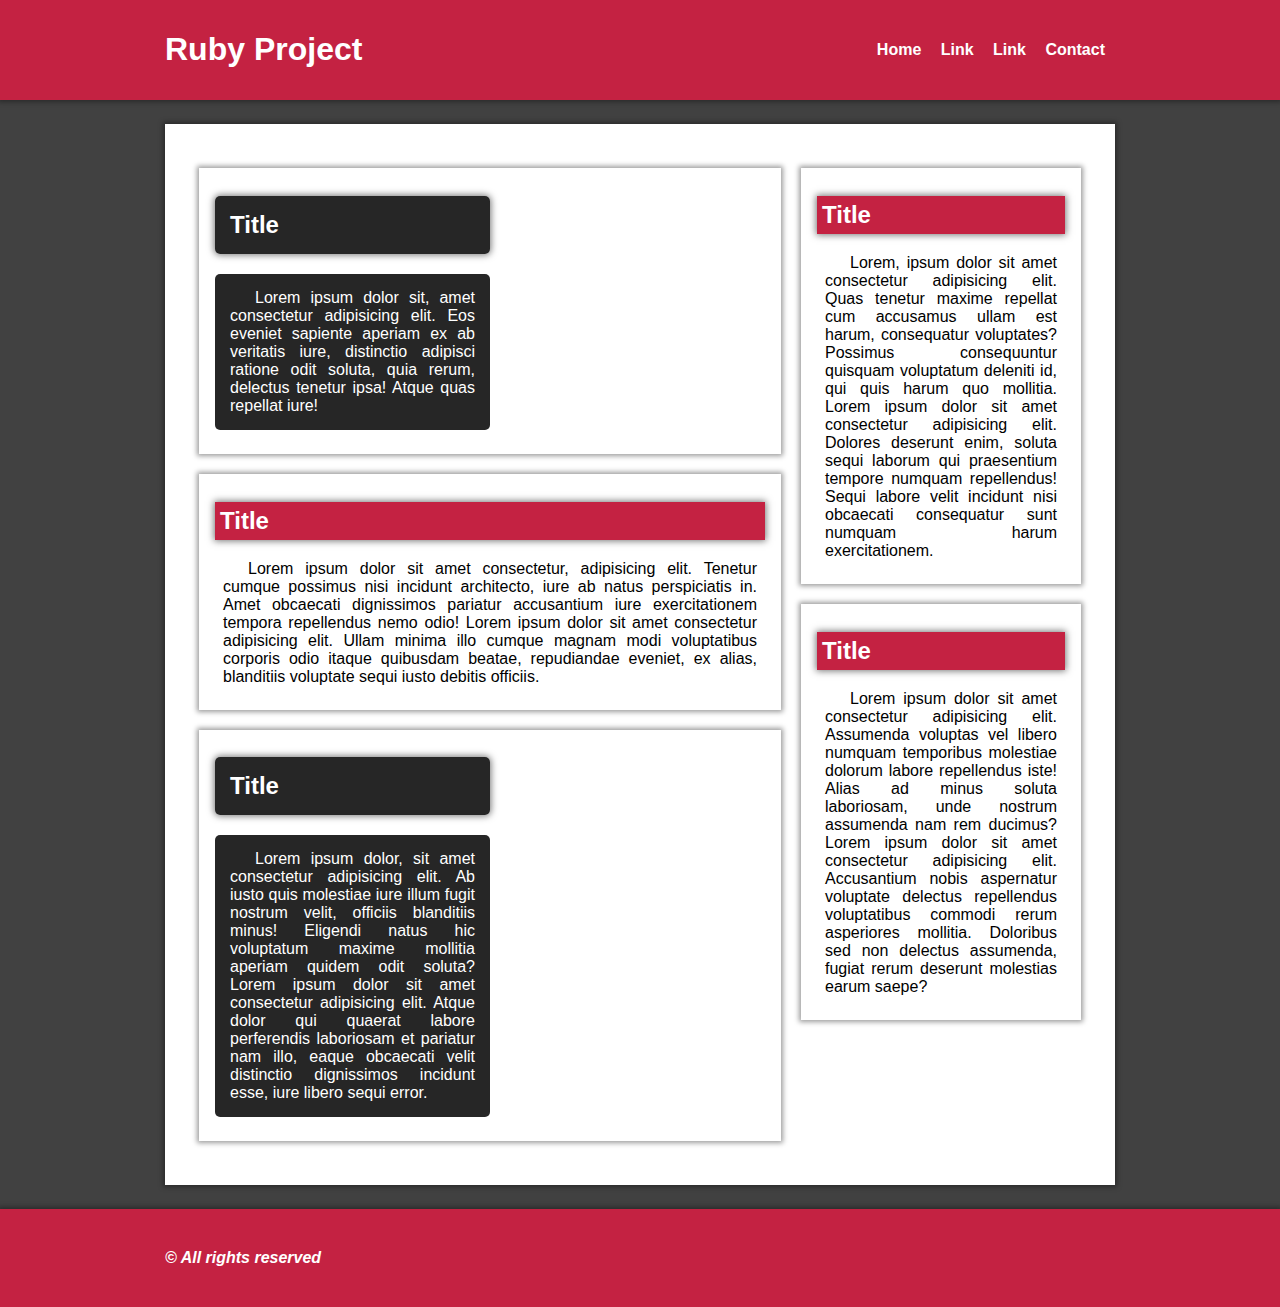
==== index.html @ 48d64310 "initial commit" ====
<!DOCTYPE html>
<html lang="en">
<head>
    <meta charset="UTF-8">
    <meta http-equiv="X-UA-Compatible" content="IE=edge">
    <meta name="viewport" content="width=device-width, initial-scale=1.0">
    <title>Ruby Project</title>
    <link rel="stylesheet" href="style.css">
    <script src="script.js" defer></script>
</head>
<body>
    <header>
        <div class="flex">
            <h1 class="main-title">Ruby Project</h1>
            <nav class="navbar">
                <a href="#">Home</a>
                <a href="#">Link</a>
                <a href="#">Link</a>
                <a href="#">Contact</a>
            </nav>
        </div>
    </header>

    <main class="container">
        <div class="main-column">
            <section class="box parallax">
                <h2>Title</h2>
                <p>Lorem ipsum dolor sit, amet consectetur adipisicing elit. Eos eveniet sapiente aperiam ex ab veritatis iure, distinctio adipisci ratione odit soluta, quia rerum, delectus tenetur ipsa! Atque quas repellat iure!</p>
            </section>
    
            <section class="box">
                <h2>Title</h2>
                <p>Lorem ipsum dolor sit amet consectetur, adipisicing elit. Tenetur cumque possimus nisi incidunt architecto, iure ab natus perspiciatis in. Amet obcaecati dignissimos pariatur accusantium iure exercitationem tempora repellendus nemo odio! Lorem ipsum dolor sit amet consectetur adipisicing elit. Ullam minima illo cumque magnam modi voluptatibus corporis odio itaque quibusdam beatae, repudiandae eveniet, ex alias, blanditiis voluptate sequi iusto debitis officiis.</p>
            </section>
    
            <section class="box parallax">
                <h2>Title</h2>
                <p>Lorem ipsum dolor, sit amet consectetur adipisicing elit. Ab iusto quis molestiae iure illum fugit nostrum velit, officiis blanditiis minus! Eligendi natus hic voluptatum maxime mollitia aperiam quidem odit soluta? Lorem ipsum dolor sit amet consectetur adipisicing elit. Atque dolor qui quaerat labore perferendis laboriosam et pariatur nam illo, eaque obcaecati velit distinctio dignissimos incidunt esse, iure libero sequi error.</p>
            </section>
        </div>
        <div class="side-column">
            <section class="box">
                <h2>Title</h2>
                <p>Lorem, ipsum dolor sit amet consectetur adipisicing elit. Quas tenetur maxime repellat cum accusamus ullam est harum, consequatur voluptates? Possimus consequuntur quisquam voluptatum deleniti id, qui quis harum quo mollitia. Lorem ipsum dolor sit amet consectetur adipisicing elit. Dolores deserunt enim, soluta sequi laborum qui praesentium tempore numquam repellendus! Sequi labore velit incidunt nisi obcaecati consequatur sunt numquam harum exercitationem.</p>
            </section>
            <section class="box">
                <h2>Title</h2>
                <p>Lorem ipsum dolor sit amet consectetur adipisicing elit. Assumenda voluptas vel libero numquam temporibus molestiae dolorum labore repellendus iste! Alias ad minus soluta laboriosam, unde nostrum assumenda nam rem ducimus? Lorem ipsum dolor sit amet consectetur adipisicing elit. Accusantium nobis aspernatur voluptate delectus repellendus voluptatibus commodi rerum asperiores mollitia. Doloribus sed non delectus assumenda, fugiat rerum deserunt molestias earum saepe?</p>
            </section>
        </div>
    </main>

    <footer>
        <p>
            &copy; All rights reserved
        </p>
    </footer>
</body>
</html>
---- style.css ----
@charset "UTF-8";

:root{
    --prime-color: #c42242;
    --second-color: #f1395d;
    --third-color: #414141;
    --fourth-color: #e4bcbc;
    --background-color: #ffffff;
    --white-color: #ffffff;

    --max-width: 950px;
    --min-width: 360px;

    --shadow: 0px 0px 5px 2px #0000005b;
}

*{
    box-sizing: border-box;
}

body{
    font-family: Verdana, Geneva, Tahoma, sans-serif;
    text-align: justify;
    margin: auto;
    background-color: var(--third-color);
}

header, footer{
    background-color: var(--prime-color);
    color: var(--white-color);
}
.flex{
    display: flex;
    justify-content: space-between;
    align-items: center;
    width: var(--max-width);
    margin: auto;
}
header{
    padding: 10px 0;
    margin: auto;    
}
header h1{
    transition: 0.4s;
}
header h1:hover{
    transform: scale(1.13);
}

header, main, footer{
    box-shadow: 0px 0px 5px 2px #0000005b;
}
.container{
    width: var(--max-width);
    margin: 1.5rem auto;    
}

.parallax{
    background-image: url(https://images.pexels.com/photos/1887792/pexels-photo-1887792.jpeg?auto=compress&cs=tinysrgb&w=1260&h=750&dpr=2);
    background-size: cover;
    background-repeat: no-repeat;
    background-attachment: fixed;
    background-position: top;
}
.container .parallax *{
    color: white;
    background-color: #000000d9;
    padding: 15px;
    border-radius: 5px;
    width: 50%;
}

footer{
    font-style: italic;
    font-weight: bolder;
    padding: 40px;
    margin: auto;
}
footer p{
    width: var(--max-width);
    margin: auto;
}

.container{
    display: grid;
    grid-template-areas: "main-column side-column";
    grid-template-columns: 1fr 300px;

    padding: 1.5rem;
    background-color: var(--background-color);
}
.main-column{
    grid-area: main-column;
}
.side-column{
    grid-area: side-column;
}


.box{
    padding: 0.5rem 1rem;
    margin: 20px 10px;
    box-shadow: 0px 0px 5px 2px #00000063;
    transition: 0.5s;
}
.box p{
    text-indent: 25px;
    padding: 0 0.5rem;
}
.box h2{
    background-color: var(--prime-color);
    color: var(--white-color);
    padding: 5px;
    box-shadow: 0px 0px 7px 1px #00000089;
    transition: 0.5s;
}
.box h2:hover{
    background-color: var(--second-color);
}



.navbar a{
    color: var(--white-color);
    text-decoration: none;
    font-weight: bolder;
    padding: 10px;
    margin-left: -5px;
    transition: 0.3s;
}
.navbar a:hover{
    color: var(--prime-color);
    background-color: var(--white-color);
}


@media screen and(max-width: 700px) {
    
}
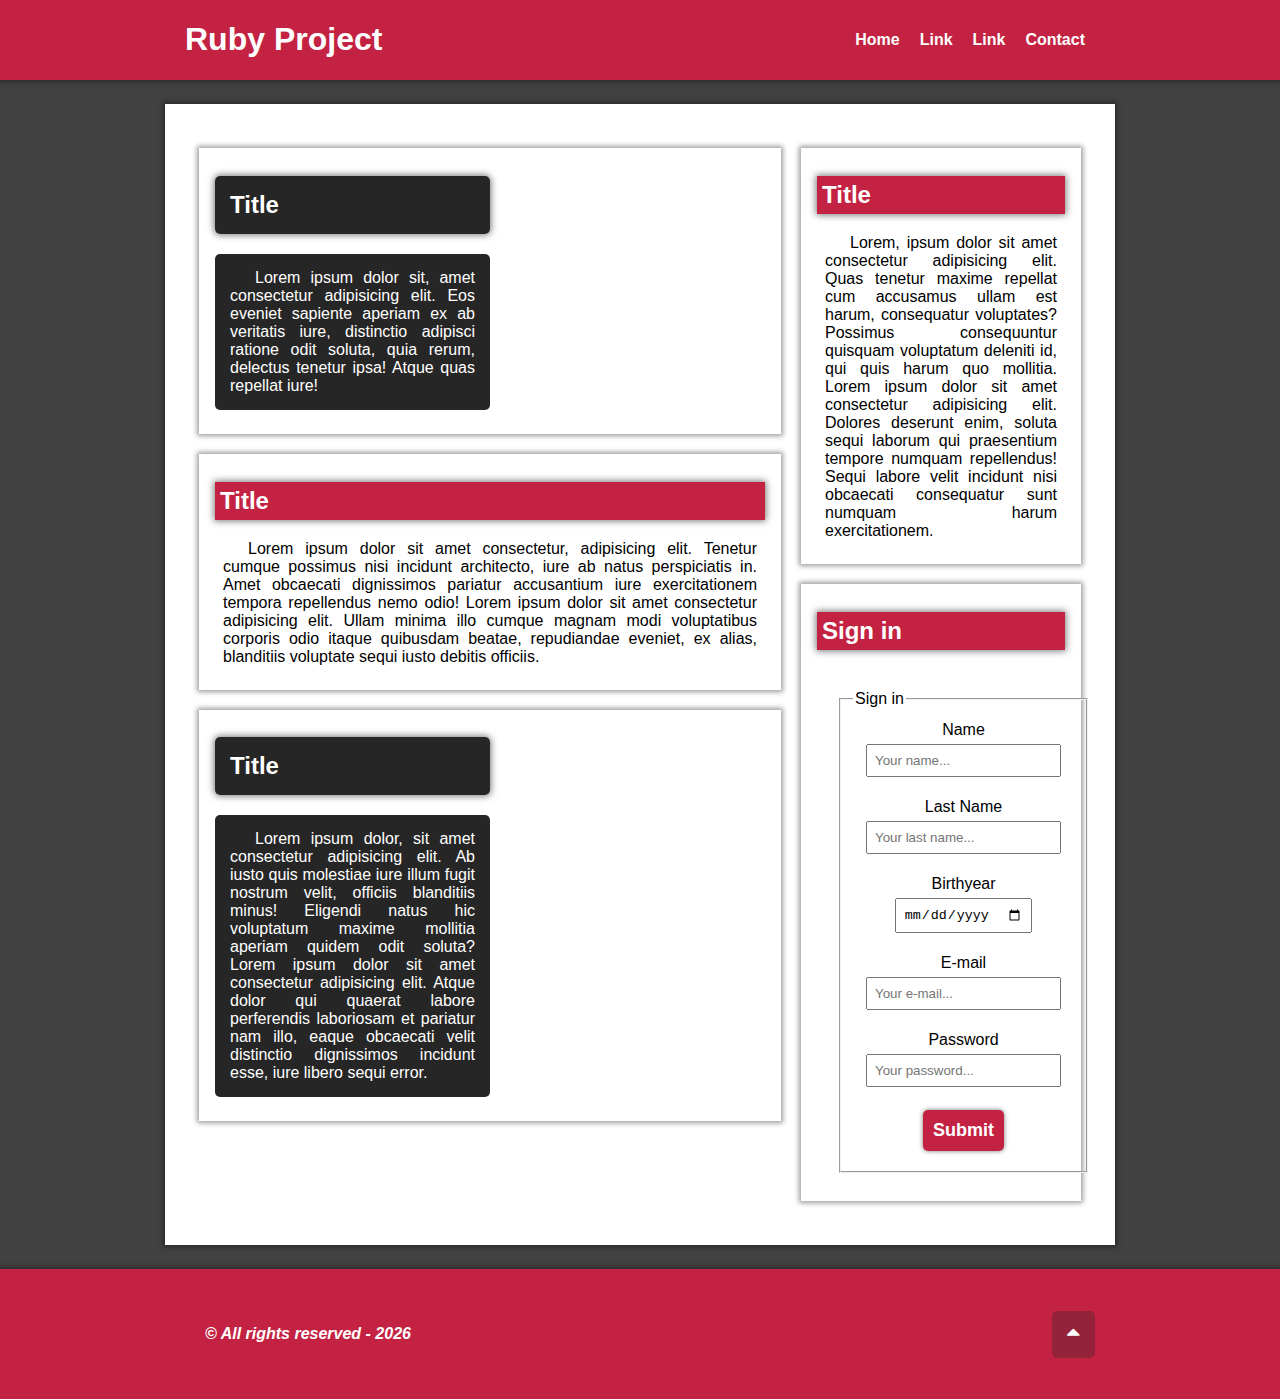
==== commit f5e54e5b: "updating files" ====
--- a/index.html
+++ b/index.html
@@ -6,13 +6,15 @@
     <meta name="viewport" content="width=device-width, initial-scale=1.0">
     <title>Ruby Project</title>
     <link rel="stylesheet" href="style.css">
+    <link rel="stylesheet" href="https://cdnjs.cloudflare.com/ajax/libs/font-awesome/4.7.0/css/font-awesome.min.css">
     <script src="script.js" defer></script>
 </head>
 <body>
-    <header>
+    <header id="top">
         <div class="flex">
             <h1 class="main-title">Ruby Project</h1>
             <nav class="navbar">
+                <a href="#" class="fa fa-bars icon"></a>
                 <a href="#">Home</a>
                 <a href="#">Link</a>
                 <a href="#">Link</a>
@@ -44,16 +46,39 @@
                 <p>Lorem, ipsum dolor sit amet consectetur adipisicing elit. Quas tenetur maxime repellat cum accusamus ullam est harum, consequatur voluptates? Possimus consequuntur quisquam voluptatum deleniti id, qui quis harum quo mollitia. Lorem ipsum dolor sit amet consectetur adipisicing elit. Dolores deserunt enim, soluta sequi laborum qui praesentium tempore numquam repellendus! Sequi labore velit incidunt nisi obcaecati consequatur sunt numquam harum exercitationem.</p>
             </section>
             <section class="box">
-                <h2>Title</h2>
-                <p>Lorem ipsum dolor sit amet consectetur adipisicing elit. Assumenda voluptas vel libero numquam temporibus molestiae dolorum labore repellendus iste! Alias ad minus soluta laboriosam, unde nostrum assumenda nam rem ducimus? Lorem ipsum dolor sit amet consectetur adipisicing elit. Accusantium nobis aspernatur voluptate delectus repellendus voluptatibus commodi rerum asperiores mollitia. Doloribus sed non delectus assumenda, fugiat rerum deserunt molestias earum saepe?</p>
+                <h2>Sign in</h2>
+                <form action="">
+                    <fieldset>
+                        <legend>Sign in</legend>
+                        <div>
+                            Name <input type="text" placeholder="Your name...">
+                        </div>
+                        <div>
+                            Last Name <input type="text" placeholder="Your last name...">
+                        </div>
+                        <div>
+                            Birthyear <input type="date">
+                        </div>
+                        <div>
+                            E-mail
+                            <input type="email" placeholder="Your e-mail...">
+                        </div>
+                        <div>
+                            Password
+                            <input type="password" placeholder="Your password..." minlength="5" maxlength="16">
+                        </div>
+                        <button type="submit" class="sign-in">Submit</button>
+                    </fieldset>
+                </form>
             </section>
         </div>
     </main>
 
     <footer>
-        <p>
-            &copy; All rights reserved
-        </p>
+        <div class="flex-footer">
+            <p>&copy; All rights reserved</p>
+            <a class="scroll-top fa fa-sort-asc" href="#top"></a>
+        </div>
     </footer>
 </body>
 </html>--- a/style.css
+++ b/style.css
@@ -5,6 +5,7 @@
     --second-color: #f1395d;
     --third-color: #414141;
     --fourth-color: #e4bcbc;
+    --fifth-color: #942239;
     --background-color: #ffffff;
     --white-color: #ffffff;
 
@@ -16,6 +17,10 @@
 
 *{
     box-sizing: border-box;
+}
+
+html{
+    scroll-behavior: smooth;
 }
 
 body{
@@ -33,11 +38,12 @@
     display: flex;
     justify-content: space-between;
     align-items: center;
-    width: var(--max-width);
+    max-width: var(--max-width);
+    min-width: var(--min-width);
     margin: auto;
+    padding: 0 20px;
 }
 header{
-    padding: 10px 0;
     margin: auto;    
 }
 header h1{
@@ -51,12 +57,13 @@
     box-shadow: 0px 0px 5px 2px #0000005b;
 }
 .container{
-    width: var(--max-width);
+    max-width: var(--max-width);
+    min-width: var(--min-width);
     margin: 1.5rem auto;    
 }
 
 .parallax{
-    background-image: url(https://images.pexels.com/photos/1887792/pexels-photo-1887792.jpeg?auto=compress&cs=tinysrgb&w=1260&h=750&dpr=2);
+    background-image: url();
     background-size: cover;
     background-repeat: no-repeat;
     background-attachment: fixed;
@@ -70,16 +77,42 @@
     width: 50%;
 }
 
+
+.flex-footer{
+    max-width: var(--max-width);
+    min-width: var(--min-width);
+
+    display: flex;
+    flex-direction: row;
+    justify-content: space-between;
+    align-items: center;
+
+    margin: auto;
+}
 footer{
     font-style: italic;
     font-weight: bolder;
-    padding: 40px;
-    margin: auto;
-}
-footer p{
-    width: var(--max-width);
-    margin: auto;
-}
+    padding: 40px 0;
+}
+footer *{
+    padding: 0 20px;
+}
+.flex-footer .scroll-top{
+    font-size: 22px;
+    background-color: var(--fifth-color);
+    color: var(--white-color);
+    border: none;
+    border-radius: 5px;
+    cursor: pointer;
+    text-decoration: none;
+    padding: 15px 15px 10px;
+    transition: 0.5s
+}
+.flex-footer .scroll-top:hover{
+    background-color: var(--fourth-color);
+    color: var(--fifth-color);
+}
+
 
 .container{
     display: grid;
@@ -121,19 +154,104 @@
 
 
 .navbar a{
+    float: left;
     color: var(--white-color);
     text-decoration: none;
     font-weight: bolder;
     padding: 10px;
-    margin-left: -5px;
     transition: 0.3s;
 }
 .navbar a:hover{
     color: var(--prime-color);
     background-color: var(--white-color);
 }
-
-
-@media screen and(max-width: 700px) {
-    
-}+.navbar .icon{
+    font-size: 18px;
+    display: none;
+}
+
+
+.box:hover{
+    box-shadow: 0px 0px 8px 2px #139bf0;
+}
+
+form{
+    padding: 20px;
+}
+fieldset div{
+    display: flex;
+    flex-direction: column;
+    align-items: center;
+    justify-content: center;
+    padding: 8px;
+}
+fieldset div input{
+    margin: 5px;
+    padding: 7px;
+}
+fieldset div input:focus{
+    box-shadow: 0px 0px 6px 1px #07b6e291;
+    outline: none;
+    border: 2px solid #07b6e2;
+}
+.sign-in{
+    font-size: 18px;
+    font-weight: bolder;
+    display: block;
+    margin: 10px auto;
+    padding: 10px;
+    background-color: var(--prime-color);
+    color: var(--white-color);
+    border-radius: 5px;
+    border: none;
+    box-shadow: 0px 0px 5px 0px #00000085;
+    transition: 0.4s;
+    cursor: pointer;
+}
+.sign-in:hover{
+    background-color: var(--second-color);
+    box-shadow: 0px 0px 7px 1px #00000071;
+}
+
+
+
+@media screen and (max-width: 850px) {
+    .container{
+        grid-template-columns: 1fr 250px;
+    }
+}
+@media screen and (max-width: 750px) {
+    .container{
+        grid-template-areas: "main-column" "side-column";
+        grid-template-columns: 1fr;
+    }
+}
+
+@media screen and (max-width: 670px){
+    .flex{
+        flex-direction: column;
+    }
+    .navbar{
+        margin: 10px;
+    }
+    .navbar a{
+        display: none;
+        float: none;
+    }
+    .navbar .icon{
+        margin: 0;
+        font-size: 18px;
+        display: block;
+    }
+    .navbar a:hover{
+        background-color: var(--fifth-color);
+        color: white;
+        border-radius: 5px;
+    }
+    .mobile a, .icon{
+        padding: 10px;
+        display: block;
+        text-align: center;
+    }
+}
+
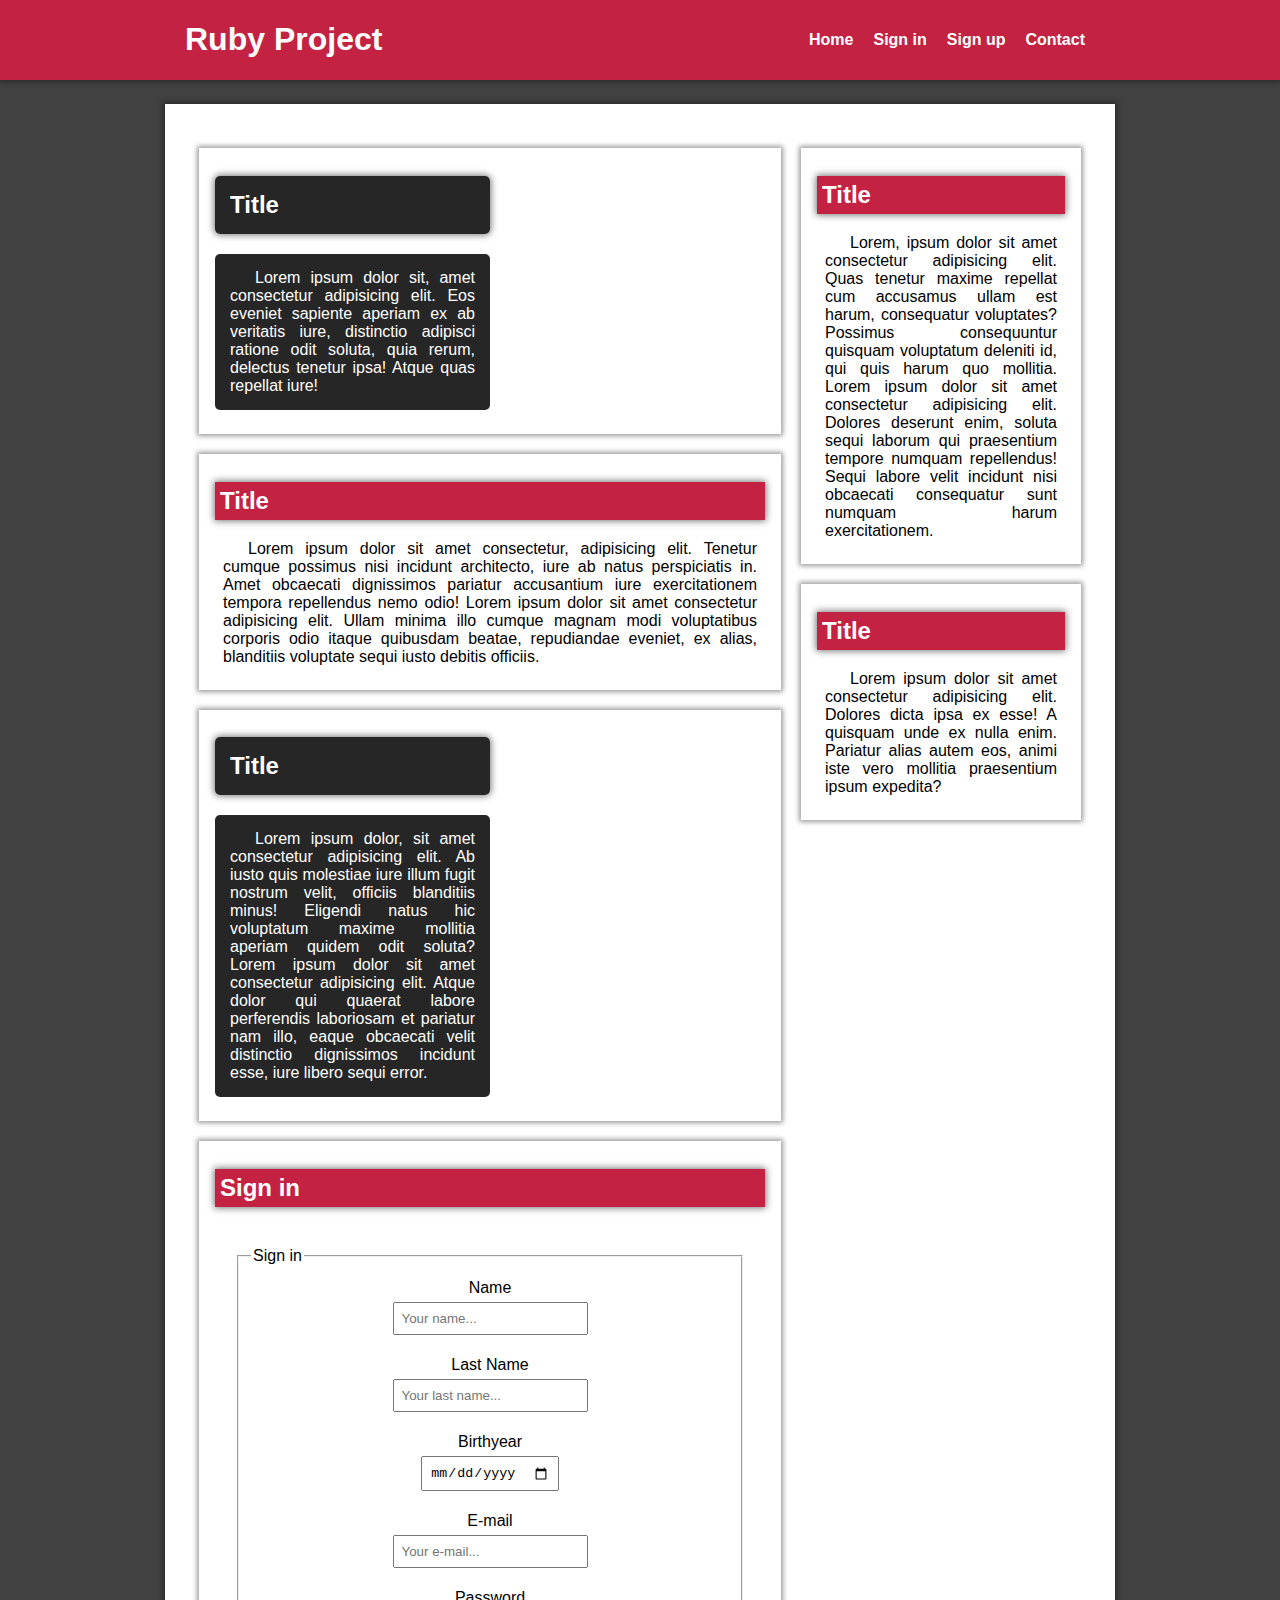
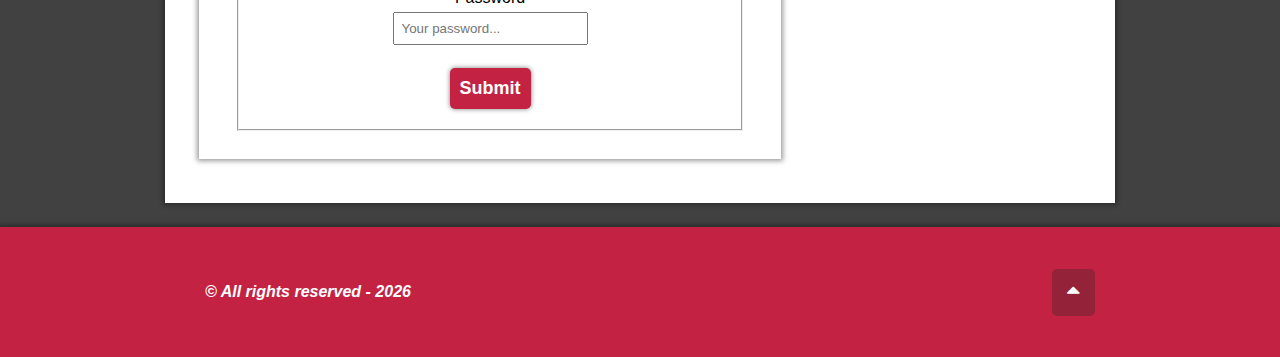
==== commit e5f6ec68: "updating files" ====
--- a/index.html
+++ b/index.html
@@ -16,8 +16,8 @@
             <nav class="navbar">
                 <a href="#" class="fa fa-bars icon"></a>
                 <a href="#">Home</a>
-                <a href="#">Link</a>
-                <a href="#">Link</a>
+                <a href="sign-in.html">Sign in</a>
+                <a href="sign-up.html">Sign up</a>
                 <a href="#">Contact</a>
             </nav>
         </div>
@@ -39,12 +39,7 @@
                 <h2>Title</h2>
                 <p>Lorem ipsum dolor, sit amet consectetur adipisicing elit. Ab iusto quis molestiae iure illum fugit nostrum velit, officiis blanditiis minus! Eligendi natus hic voluptatum maxime mollitia aperiam quidem odit soluta? Lorem ipsum dolor sit amet consectetur adipisicing elit. Atque dolor qui quaerat labore perferendis laboriosam et pariatur nam illo, eaque obcaecati velit distinctio dignissimos incidunt esse, iure libero sequi error.</p>
             </section>
-        </div>
-        <div class="side-column">
-            <section class="box">
-                <h2>Title</h2>
-                <p>Lorem, ipsum dolor sit amet consectetur adipisicing elit. Quas tenetur maxime repellat cum accusamus ullam est harum, consequatur voluptates? Possimus consequuntur quisquam voluptatum deleniti id, qui quis harum quo mollitia. Lorem ipsum dolor sit amet consectetur adipisicing elit. Dolores deserunt enim, soluta sequi laborum qui praesentium tempore numquam repellendus! Sequi labore velit incidunt nisi obcaecati consequatur sunt numquam harum exercitationem.</p>
-            </section>
+
             <section class="box">
                 <h2>Sign in</h2>
                 <form action="">
@@ -72,6 +67,16 @@
                 </form>
             </section>
         </div>
+        <div class="side-column">
+            <section class="box">
+                <h2>Title</h2>
+                <p>Lorem, ipsum dolor sit amet consectetur adipisicing elit. Quas tenetur maxime repellat cum accusamus ullam est harum, consequatur voluptates? Possimus consequuntur quisquam voluptatum deleniti id, qui quis harum quo mollitia. Lorem ipsum dolor sit amet consectetur adipisicing elit. Dolores deserunt enim, soluta sequi laborum qui praesentium tempore numquam repellendus! Sequi labore velit incidunt nisi obcaecati consequatur sunt numquam harum exercitationem.</p>
+            </section>
+            <section class="box">
+                <h2>Title</h2>
+                <p>Lorem ipsum dolor sit amet consectetur adipisicing elit. Dolores dicta ipsa ex esse! A quisquam unde ex nulla enim. Pariatur alias autem eos, animi iste vero mollitia praesentium ipsum expedita?</p>
+            </section>
+        </div>
     </main>
 
     <footer>
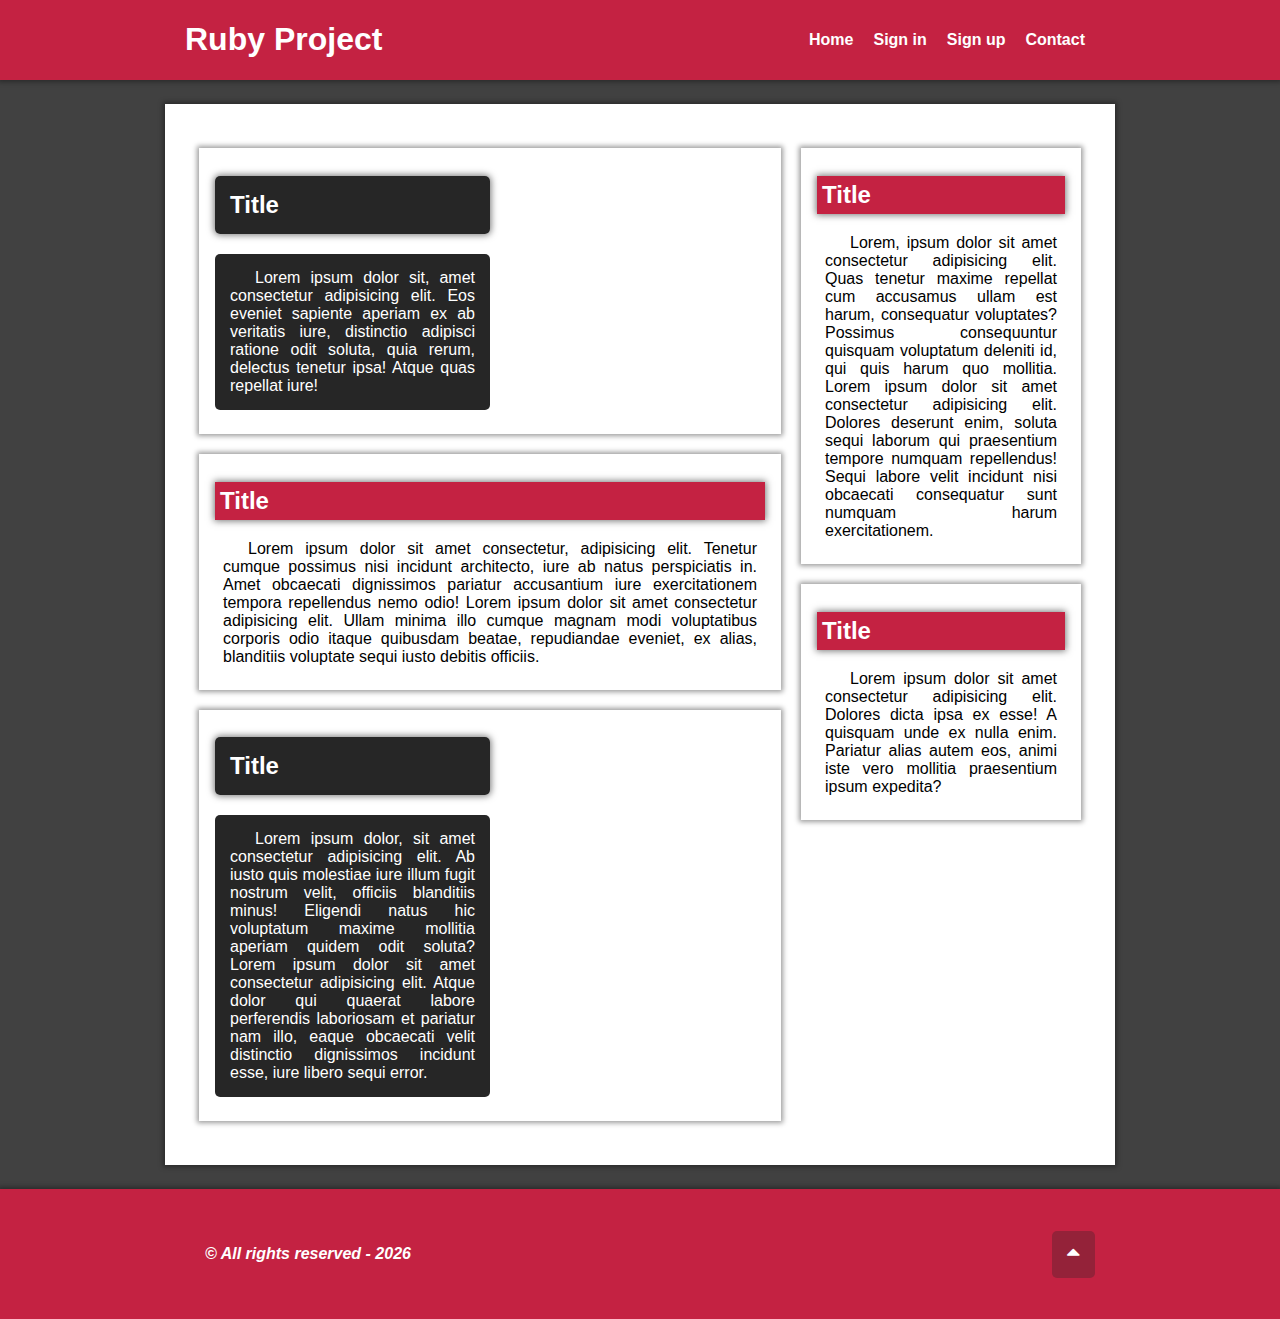
==== commit 5d69294d: "updating files" ====
--- a/index.html
+++ b/index.html
@@ -12,10 +12,12 @@
 <body>
     <header id="top">
         <div class="flex">
-            <h1 class="main-title">Ruby Project</h1>
+            <a href="./index.html" class="main-title">
+                <h1>Ruby Project</h1>
+            </a>
             <nav class="navbar">
-                <a href="#" class="fa fa-bars icon"></a>
-                <a href="#">Home</a>
+                <a class="fa fa-bars icon"></a>
+                <a href="./index.html" rel="_self">Home</a>
                 <a href="sign-in.html">Sign in</a>
                 <a href="sign-up.html">Sign up</a>
                 <a href="#">Contact</a>
@@ -39,34 +41,8 @@
                 <h2>Title</h2>
                 <p>Lorem ipsum dolor, sit amet consectetur adipisicing elit. Ab iusto quis molestiae iure illum fugit nostrum velit, officiis blanditiis minus! Eligendi natus hic voluptatum maxime mollitia aperiam quidem odit soluta? Lorem ipsum dolor sit amet consectetur adipisicing elit. Atque dolor qui quaerat labore perferendis laboriosam et pariatur nam illo, eaque obcaecati velit distinctio dignissimos incidunt esse, iure libero sequi error.</p>
             </section>
-
-            <section class="box">
-                <h2>Sign in</h2>
-                <form action="">
-                    <fieldset>
-                        <legend>Sign in</legend>
-                        <div>
-                            Name <input type="text" placeholder="Your name...">
-                        </div>
-                        <div>
-                            Last Name <input type="text" placeholder="Your last name...">
-                        </div>
-                        <div>
-                            Birthyear <input type="date">
-                        </div>
-                        <div>
-                            E-mail
-                            <input type="email" placeholder="Your e-mail...">
-                        </div>
-                        <div>
-                            Password
-                            <input type="password" placeholder="Your password..." minlength="5" maxlength="16">
-                        </div>
-                        <button type="submit" class="sign-in">Submit</button>
-                    </fieldset>
-                </form>
-            </section>
         </div>
+        
         <div class="side-column">
             <section class="box">
                 <h2>Title</h2>
--- a/style.css
+++ b/style.css
@@ -52,6 +52,10 @@
 header h1:hover{
     transform: scale(1.13);
 }
+header a{
+    text-decoration: none;
+    color: var(--white-color);
+}
 
 header, main, footer{
     box-shadow: 0px 0px 5px 2px #0000005b;
@@ -78,6 +82,7 @@
 }
 
 
+
 .flex-footer{
     max-width: var(--max-width);
     min-width: var(--min-width);
@@ -160,6 +165,7 @@
     font-weight: bolder;
     padding: 10px;
     transition: 0.3s;
+    border-radius: 5px;
 }
 .navbar a:hover{
     color: var(--prime-color);
@@ -171,8 +177,14 @@
 }
 
 
+.active{
+    background-color: var(--fifth-color);
+    border-radius: 5px;
+}
+
+
 .box:hover{
-    box-shadow: 0px 0px 8px 2px #139bf0;
+    box-shadow: 0px 0px 8px 1px #139bf0;
 }
 
 form{
@@ -242,6 +254,7 @@
         margin: 0;
         font-size: 18px;
         display: block;
+        cursor: pointer;
     }
     .navbar a:hover{
         background-color: var(--fifth-color);
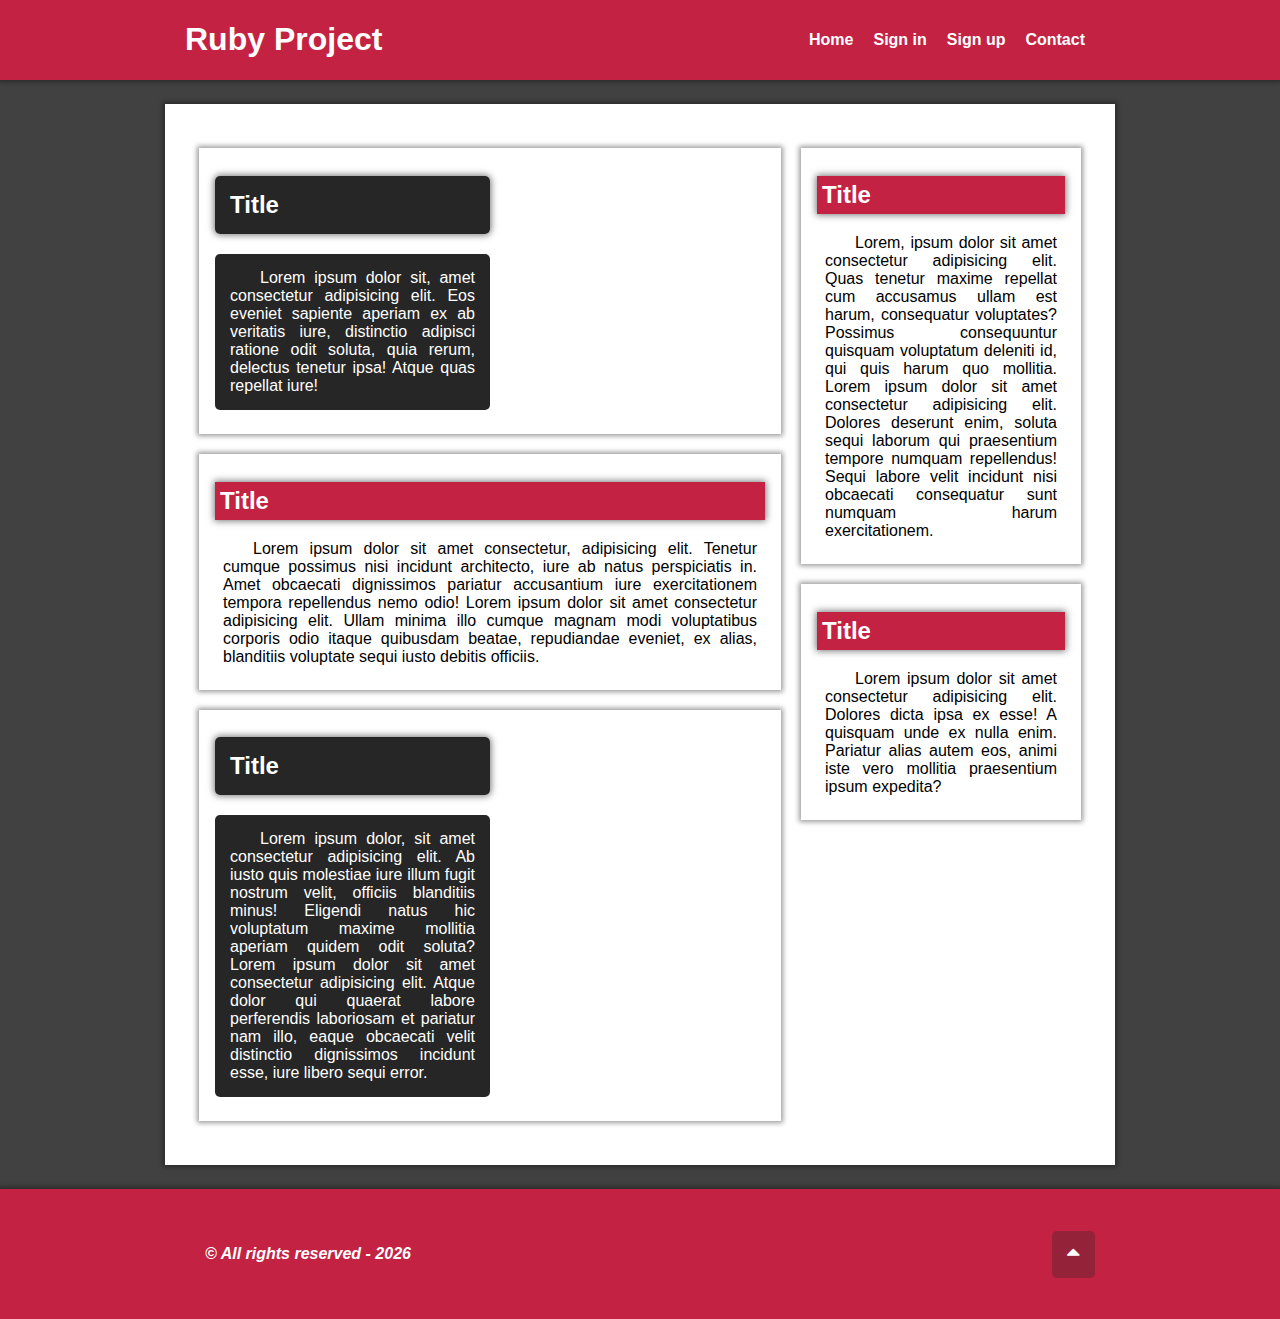
==== commit 5b5286cd: "updating files" ====
--- a/index.html
+++ b/index.html
@@ -7,7 +7,8 @@
     <title>Ruby Project</title>
     <link rel="stylesheet" href="style.css">
     <link rel="stylesheet" href="https://cdnjs.cloudflare.com/ajax/libs/font-awesome/4.7.0/css/font-awesome.min.css">
-    <script src="script.js" defer></script>
+    <script src="script/parallax-img.js" defer></script>
+    <script src="script/script.js" defer></script>
 </head>
 <body>
     <header id="top">
@@ -37,7 +38,7 @@
                 <p>Lorem ipsum dolor sit amet consectetur, adipisicing elit. Tenetur cumque possimus nisi incidunt architecto, iure ab natus perspiciatis in. Amet obcaecati dignissimos pariatur accusantium iure exercitationem tempora repellendus nemo odio! Lorem ipsum dolor sit amet consectetur adipisicing elit. Ullam minima illo cumque magnam modi voluptatibus corporis odio itaque quibusdam beatae, repudiandae eveniet, ex alias, blanditiis voluptate sequi iusto debitis officiis.</p>
             </section>
     
-            <section class="box parallax">
+            <section class="box parallax img-resize">
                 <h2>Title</h2>
                 <p>Lorem ipsum dolor, sit amet consectetur adipisicing elit. Ab iusto quis molestiae iure illum fugit nostrum velit, officiis blanditiis minus! Eligendi natus hic voluptatum maxime mollitia aperiam quidem odit soluta? Lorem ipsum dolor sit amet consectetur adipisicing elit. Atque dolor qui quaerat labore perferendis laboriosam et pariatur nam illo, eaque obcaecati velit distinctio dignissimos incidunt esse, iure libero sequi error.</p>
             </section>
--- a/style.css
+++ b/style.css
@@ -142,7 +142,7 @@
     transition: 0.5s;
 }
 .box p{
-    text-indent: 25px;
+    text-indent: 30px;
     padding: 0 0.5rem;
 }
 .box h2{
@@ -236,6 +236,10 @@
     .container{
         grid-template-areas: "main-column" "side-column";
         grid-template-columns: 1fr;
+        transition: 0.5s;
+    }
+    .container *{
+        transition: 0.5s;
     }
 }
 
@@ -261,10 +265,42 @@
         color: white;
         border-radius: 5px;
     }
-    .mobile a, .icon{
+    .mobile a{
         padding: 10px;
+        margin: 1px;
         display: block;
         text-align: center;
     }
 }
 
+@media screen and (max-width: 520px){
+    .container .parallax{
+        padding: 200px 0;
+        position: relative;
+    }
+    .container .parallax p{
+        width: 100%;
+        padding: 10px 20px;
+        margin: 0;
+        bottom: 0;
+
+        border-radius: initial;
+        position: absolute;
+    }
+    .container .parallax h2{
+        width: 100%;
+        border-radius: initial;
+        position: absolute;
+        top: 0;
+        margin: 0;
+    }
+    .container .img-resize{
+        padding: 250px 0;
+    }
+}
+
+@media screen and (max-width: 500px) {
+    .container{
+        padding: 0;
+    }
+}